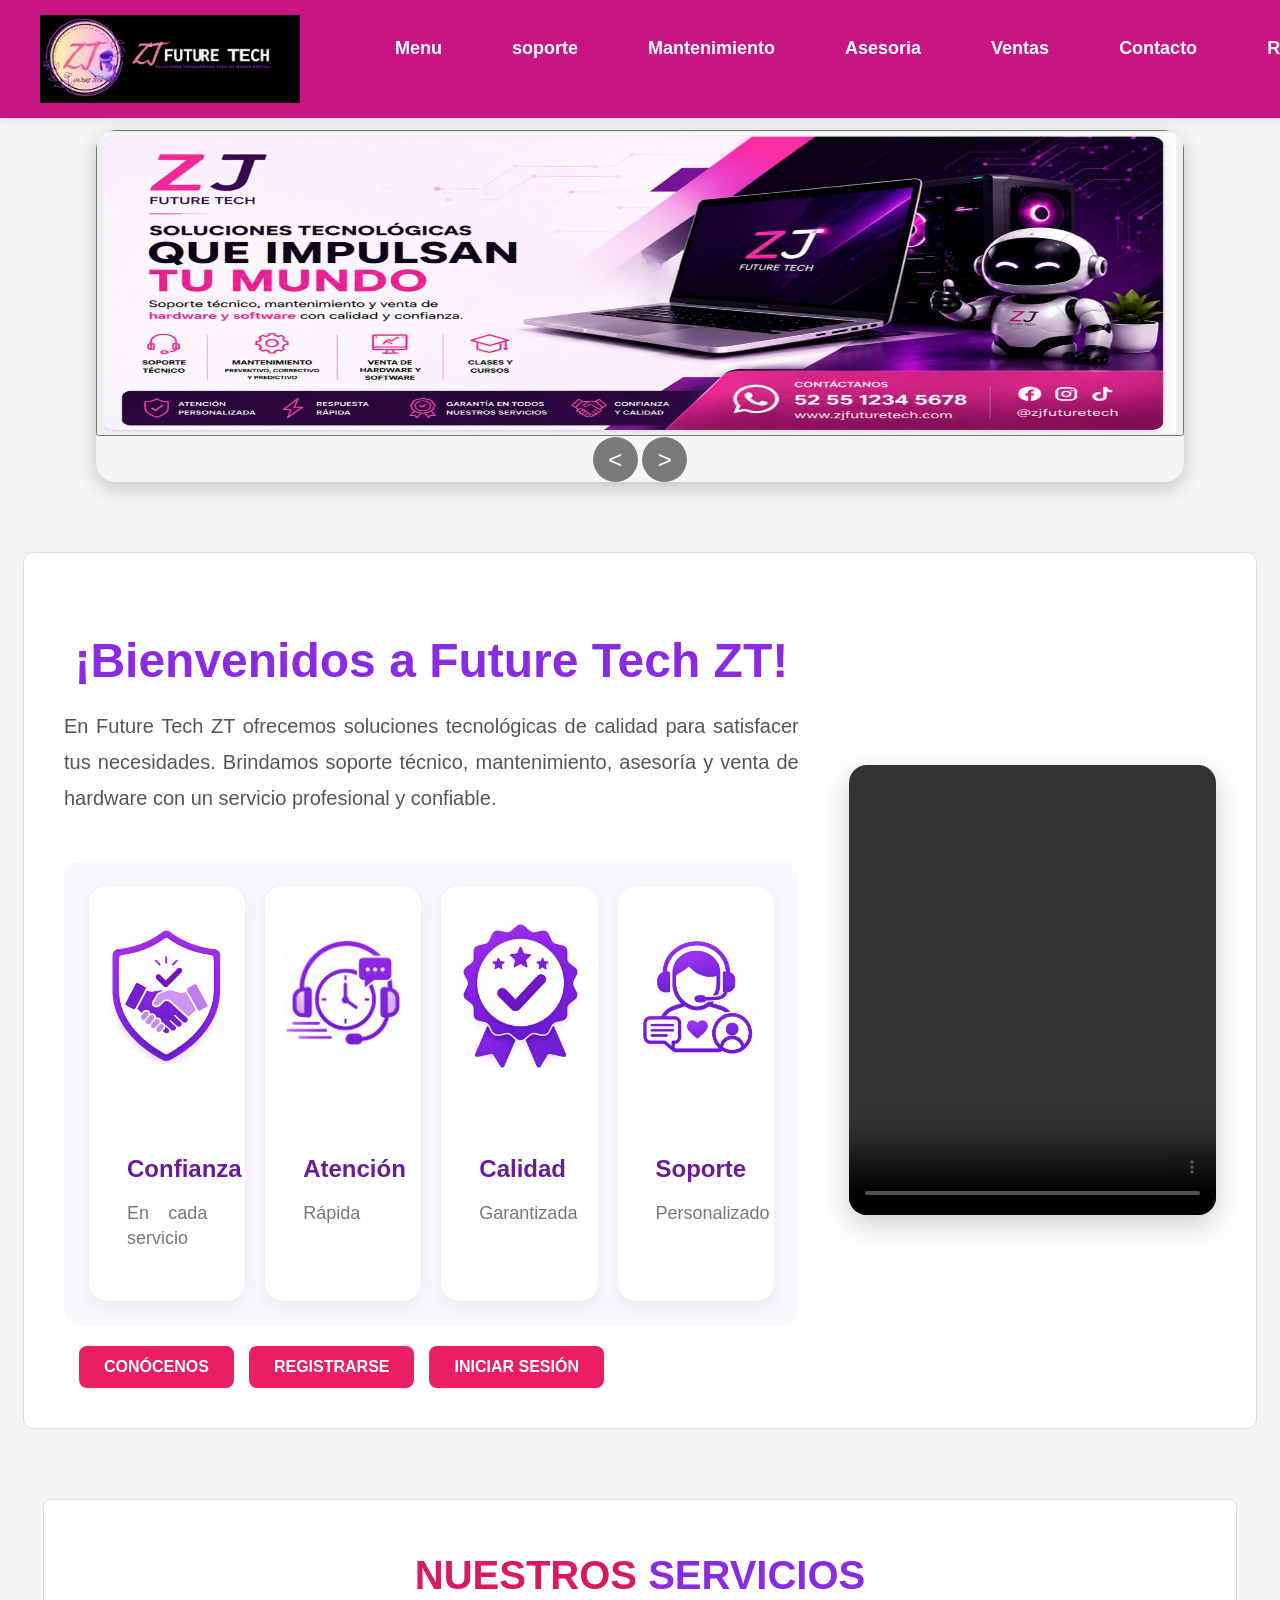
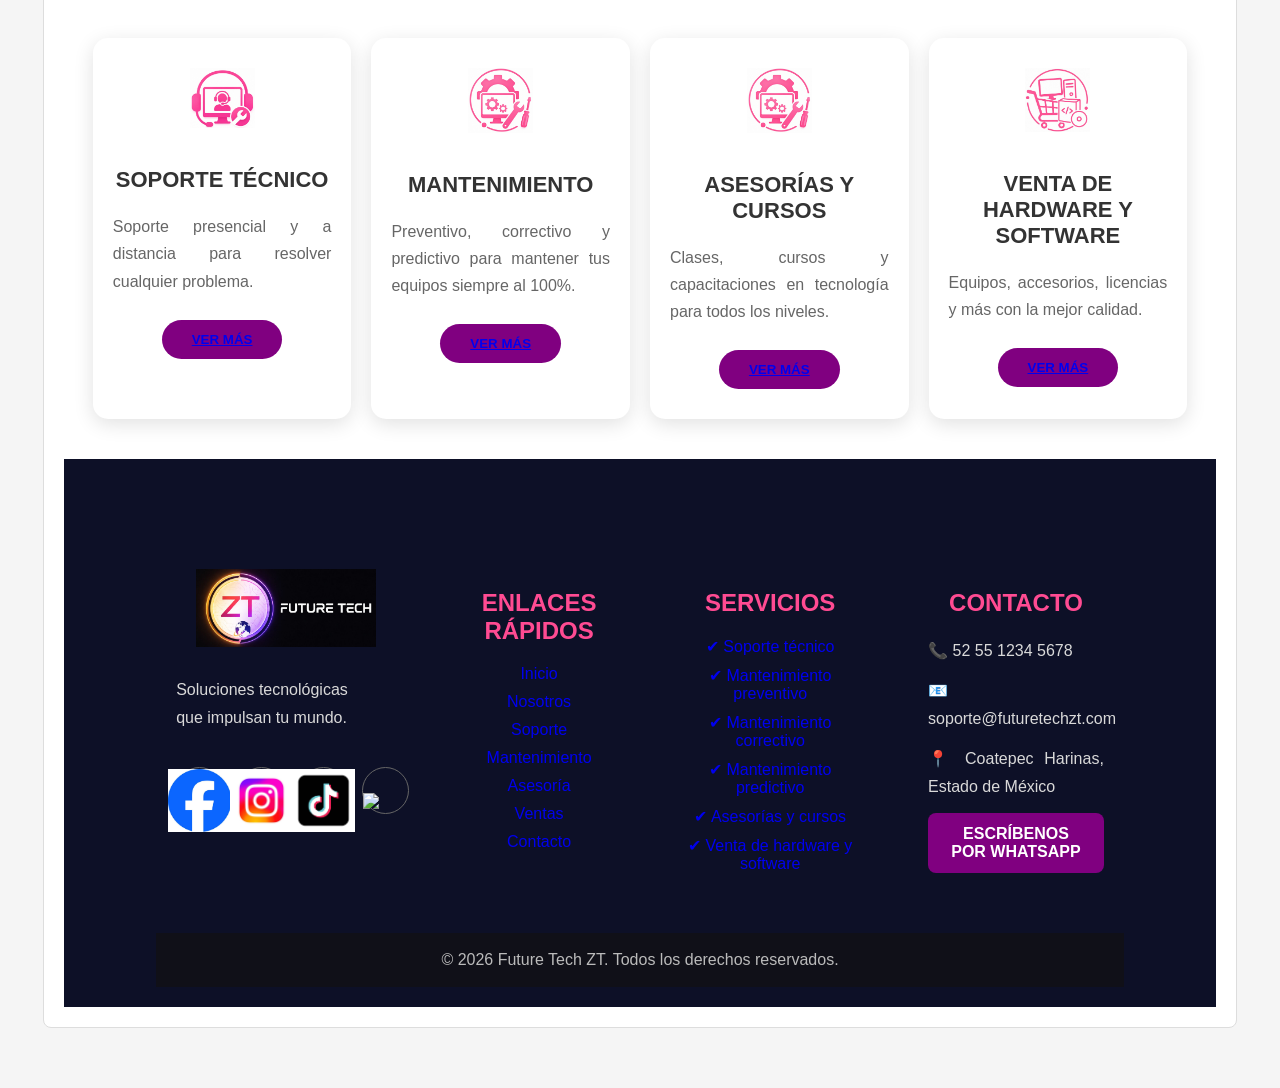
==== index.html @ 6dd83fc4 "Rename Proyecto integrador.html to index.html" ====
<!DOCTYPE html>
<html lang="es">
<head>
<meta charset="UTF-8">
<title>Soluciones Tecnologicas "Future Tech ZT"</title> 
<meta name="viewport" content="width=device-width, initial-scale=1.0">
<link rel="stylesheet" href="estilosprincipales.css">
</head>

<body>   
 <header> 
<div class="logo"> 
<img src="logohorizontal.jpg" alt="ZT Support">
</div>
<nav>
<ul class="menu">
<li><a href="#menu">Menu</a> 
</li> 
<li class="desplegable"> 
<a href="#soporte">soporte</a> 
<ul class="submenu"> 
<li><a href="soporte.html">Presencial</a></li>
<li><a href="soporte.html">Distancia</a></li> 
</ul>
</li> 
<li class="desplegable">
<a href="mantenimiento.html">Mantenimiento</a> 
<ul class="submenu"> 
<li><a href="mantenimiento.html">Preventivo</a></li>
<li><a href="mantenimiento.html">Correctivo</a></li>
<li><a href="mantenimiento.html">Predictivo</a></li>
</ul> 
</li> 
<li class="desplegable">
<a href="asesorias.html">Asesoria</a> 
<ul class="submenu"> 
<li><a  href="#clases">Clases</a></li> 
</ul> 
</li> 
<li class="desplegable"> 
<a href="#ventas">Ventas</a> 
<ul class="submenu"> 
<li><a href="#hardware">Hardware</a></li> 
</ul>
</li> 
<li class="desplegable">
<a href="#contacto">Contacto</a> 
<ul class="submenu"> 
<li><a href="contacto.html">Nosotros</a></li> 
<li><a href="contacto.html">Ubicacion</a></li> 
<li><a href="contacto.html">Sucursal</a></li> 
</ul> 
</li>
<li><a href="registro.html">Registro</a></li>
<li><a href="login.html">Iniciar sesión</a></li> 
</ul> 
</nav> 
</header>
<center>
 <div class="contenedor-carrusel">
<button class=</button>
        <div class="carrusel">
            <div class="item">
                <img src="banner1.jpg"">
            </div>
            <div class="item">
                <img src="banner2.jpg" alt="">
            </div>
            <div class="item">
                <img src="banner3.jpg" alt="">
            </div>
	    <div class="item">
                <img src="banner4.jpg" alt="">
            </div>
    </div>
           <button class="prev"><</button>
           <button class="next">></button>
    </div>
</center>

<section class="bienvenida">
<div class="texto">
    <h2>¡Bienvenidos a Future Tech ZT!</h2>
    <p>
        En Future Tech ZT ofrecemos soluciones tecnológicas de calidad para satisfacer tus necesidades.
        Brindamos soporte técnico, mantenimiento, asesoría y venta de hardware con un servicio profesional y confiable.
    </p>
<div class="beneficios">

    <div class="card">
        <img src="confianza.jpg">
        <h4>Confianza</h4>
        <center><p>En cada servicio</p></center>
    </div>

    <div class="card">
        <img src="atencion.jpg">
        <h4>Atención</h4>
        <center><p>Rápida</p></center>
    </div>

    <div class="card">
        <img src="calidad.jpg">
        <h4>Calidad</h4>
        <p>Garantizada</p>
    </div>

    <div class="card">
        <img src="soporte.jpg">
        <h4>Soporte</h4>
        <p>Personalizado</p>
    </div>

</div>
<div class="botones">
<a href="nosotros.html">
   <a href="contacto.html" class="btn">CONÓCENOS</a>
  <a href="registro.html" class="btn">REGISTRARSE</a>
<a href="login.html" class="btn">INICIAR SESIÓN</a>
</div>
</a>
</div> 
<div class="video"> 
<video controls> 
   <source src="videopromocion.mp4" type="video/mp4">
   tu navegador no soporta videos.
</video>
</div>
</section>
<section class="servicios">

    <h2>NUESTROS <span>SERVICIOS</span></h2>

    <div class="contenedor-servicios">

        <div class="servicio">
            <img src="soporte2.jpg">
            <h3>SOPORTE TÉCNICO</h3>
            <p>Soporte presencial y a distancia para resolver cualquier problema.</p>
            <button><a href="soporte.html" class="btn">VER MÁS</a></button>
        </div>

        <div class="servicio">
            <img src="mantenimiento2.jpg">
            <h3>MANTENIMIENTO</h3>
            <p>Preventivo, correctivo y predictivo para mantener tus equipos siempre al 100%.</p>
            <button><a href="mantenimiento.html" class="btn">VER MÁS</a></button>
        </div>

        <div class="servicio">
            <img src="asesoria2.jpg">
            <h3>ASESORÍAS Y CURSOS</h3>
            <p>Clases, cursos y capacitaciones en tecnología para todos los niveles.</p>
            <button><a href="asesorias.html" class="btn">VER MÁS</a></button>
        </div>

        <div class="servicio">
            <img src="ventas2.jpg">
            <h3>VENTA DE HARDWARE Y SOFTWARE</h3>
            <p>Equipos, accesorios, licencias y más con la mejor calidad.</p>
            <button><a href="ventas.html" class="btn">VER MÁS</a></button>
        </div>

    </div>

<script>
const carrusel = document.querySelector(".carrusel");
const items = document.querySelectorAll(".item");
const prev = document.querySelector(".prev");
const next = document.querySelector(".next");

let indice = 0;

function mostrarSlide() {
    carrusel.scrollTo({
        left: indice * carrusel.clientWidth,
        behavior: "smooth"
    });
}

next.addEventListener("click", () => {
    indice++;
    if (indice >= items.length) indice = 0;
    mostrarSlide();
});

prev.addEventListener("click", () => {
    indice--;
    if (indice < 0) indice = items.length - 1;
    mostrarSlide();
});

// Cambio automático cada 5 segundos
setInterval(() => {
    indice++;
    if (indice >= items.length) indice = 0;
    mostrarSlide();
}, 5000);
</script>
<footer class="footer">

    <div class="footer-contenedor">

        <div class="footer-col">
            <img src="logo2.jpg" class="logo-footer">

            <p>
                Soluciones tecnológicas<br>
                que impulsan tu mundo.
            </p>

            <div class="redes">
                <a href="https://www.facebook.com/share/1CUVvA9NEL/?mibextid=wwXIfr"><img src="facebook.jpg"></a>
                <a href="https://www.instagram.com/futuretech_tzsupport?igsh=bXJzMjlwcTFwcTl0&utm_source=qr"><img src="instagram.jpg"></a>
                <a href="https://www.tiktok.com/@futuretech_09?_r=1&_t=ZS-97oEDzyrsEJ"><img src="tiktok.jpg"></a>
                <a href="#"><img src="whatsapp.jpg"></a>
            </div>
        </div>

        <div class="footer-col">
            <h3>ENLACES RÁPIDOS</h3>

            <a href="#">Inicio</a>
            <a href="#">Nosotros</a>
            <a href="soporte.html">Soporte</a>
            <a href="mantenimiento.html">Mantenimiento</a>
            <a href="asesorias.html">Asesoría</a>
            <a href="#">Ventas</a>
            <a href="#">Contacto</a>
        </div>

        <div class="footer-col">
            <h3>SERVICIOS</h3>

            <a href="soporte.html">✔ Soporte técnico</a>
            <a href="mantenimiento.html">✔ Mantenimiento preventivo</a>
            <a href="#">✔ Mantenimiento correctivo</a>
            <a href="#">✔ Mantenimiento predictivo</a>
            <a href="asesorias.html">✔ Asesorías y cursos</a>
            <a href="#">✔ Venta de hardware y software</a>
        </div>

        <div class="footer-col">
            <h3>CONTACTO</h3>

            <p>📞 52 55 1234 5678</p>
            <p>📧 soporte@futuretechzt.com</p>
            <p>📍 Coatepec Harinas, Estado de México</p>

            <a href="#" class="boton-footer">
                ESCRÍBENOS POR WHATSAPP
            </a>

        </div>

    </div>

    <div class="footer-copy">
        © 2026 Future Tech ZT. Todos los derechos reservados.
    </div>

</footer>
</body>
</html>
---- estilosprincipales.css ----
body{
    margin:0;
    font-family:Arial, sans-serif;
    background:#f5f5f5;
}


.titulo{
    text-align:center;
    color:#333;
    padding:20px;
    margin:0;
}

.menu{
    list-style:none;
    margin:0;
    padding:0;
    display:flex;
    justify-content:flex-start;
    background:#e91e63;
    border-radius:6px;
}

.menu li{
    position:relative;
}

.menu li a{
    display:block;
    padding:15px 25px;
    color:white;
    text-decoration:none;
    font-weight:bold;
}

.menu li:hover{
    background:#c2185b;
}

.submenu{
    display:none;
    position:absolute;
    list-style:none;
    padding:0;
    margin:0;
    background:#e91e63;
    min-width:180px;
}

.submenu li a{
    padding:12px;
}

.desplegable:hover .submenu{
    display:block;
}
.bienvenida{
    text-align:center;
    padding:50px 20px;
    background:MediumVioletPink;
}
.bienvenida h2{
    color:MediumVioletPink;
    font-size:37px;
    margin-bottom:15px;
}

.bienvenida p{
    font-size:18px;
    color:MediumVioletPink;
    max-width:800px;
    margin:auto;
    line-height:1.6;
    text-align: justify;
}
section{
    width:85%;
    margin:25px auto;
    padding:20px;
    background:#fff;
    border:1px solid #ddd;
    border-radius:8px;
}

section h2{
    color:#d81b60;
    text-align:center;
    font-size:28px;
    font-weight:bold;
    margin-bottom:15px;
}

section h3{
    color:#444;
    font-size:20px;
    font-weight:bold;
    margin-top:20px;
}

section p{
    text-align:justify;
    font-size:16px;
    color:#333;
    line-height:1.6;
}

/* Estilos para carrusel */
.contenedor {
  display:block;
  gap:15px;
  box-shadow: 0 4px 8px rgba(0,0,0,2);
  width: 100%;
  text-align: center;
}
.subcontenedor {
 padding: 10px;
 background-color: #3B7597;
 text-align: center;
 border-radius: 10px;
 width: 100%;

}
.contenedor-carrusel {
    position: relative;
    z-index: 1;
    width: 85%;
    max-width: 1500px;
    border-radius: 20px;
    overflow: hidden;
    box-shadow: 0 6px 20px rgba(0,0,0,0.2);
    margin: 30px auto;
}
.carrusel {
    display: flex;
    overflow-x: auto;
    scroll-behavior: smooth;
    scroll-snap-type: x mandatory;
    scrollbar-width: none; /* Oculta la barra de desplazamiento en Firefox */
}

/* Oculta la barra de desplazamiento en Chrome/Safari/Edge */
.carrusel::-webkit-scrollbar {
    display: none;
}

.item {
    min-width: 100%;
    scroll-snap-align: start;
}

.item img {
    width: 100%;

    height: 300px;
    object-fit=cover;
    display: block;
}

.navegacion {
    position: absolute;
    bottom: 15px;
    left: 50%;
    transform: translateX(-50%);
    display: flex;
    gap: 10px;
}

.navegacion a {
    background-color: rgba(255, 255, 255, 0.7);
    color: #333;
    text-decoration: none;
    padding: 5px 12px;
    border-radius: 50%;
    font-weight: bold;
    font-size: 14px;
    transition: background 0.3s;
}

.navegacion a:hover {
    background-color: rgba(255, 255, 255, 1);
}
header{
    display:flex;
    align-items:center;
    background:#fff;
    padding:15px 30px;
    box-shadow:0 2px 8px rgba(0,0,0,.1);
    position:fixed;
    top:0;
    left:0;
    width:100%;
    z-index:1000;
}

.logo{
    margin-right:40px;
}

.logo img{
    height:70px;
}

nav{
    flex:1;
}

.menu{
    display:flex;
    justify-content:flex-start;
    list-style:none;
    gap:20px;
    margin:0;
    padding:0;
    background:transparent;
}nav{
    margin-left:30px;
}
.logo img{
    height:70px;   /* Ajusta el tamaño del logo */
}

nav ul{
    display:flex;
    list-style:none;
    gap:35px;
    margin:0;
    padding:0;
}

nav a{
    text-decoration:none;
    color:#1f2d3d;
    font-size:18px;
    font-weight:bold;
    transition:.3s;
}

nav a:hover{
    color:#007BFF;
}

body{
    padding-top:100px; /* Para que el contenido no quede debajo del header */
}
.titulo-principal{
    text-align:center;
    background:#ffffff;
    padding:15px 0;
}

.titulo-principal h1{
    margin:0;
    font-size:38px;
    color:#8e44ad;
}

header{
    display:flex;
    justify-content:space-between;
    align-items:center;
    padding:15px 40px;
    background:MediumVioletRed;
}
.bienvenida{
    display:flex;
    align-items:center;
    justify-content:space-between;
    gap:50px;
    padding:40px;
    background:#fff;
    border-radius:10px;
    width:90%
    margin:70px auto;
}

.texto{
    flex:2;
    width:55%;
}

.video{
    flex:1;
    display:flex;
    justify-content:center;
    width:40%;
}

.video video{
    width:100%;      /* Tamaño ideal para un reel */
    height:450px;
    border-radius:18px;
    object-fit:cover;
    box-shadow:0 10px 30px rgba(0,0,0,0.2);
}
.flechas{
    position: absolute;
    top: 50%;
    left: 0;
    width: 100%;
    display: flex;
    justify-content: space-between;
    transform: translateY(-50%);
    pointer-events: none;
}

.flechas a{
    pointer-events: auto;
    width: 45px;
    height: 45px;
    background: rgba(0,0,0,.5);
    color: white;
    text-decoration: none;
    border-radius: 50%;
    display: flex;
    align-items: center;
    justify-content: center;
    font-size: 28px;
    font-weight: bold;
    margin: 0 15px;
    transition: .3s;
}

.flechas a:hover{
    background: #ff3b8d;
}
.flechas{
    position:absolute;
    top:50%;
    left:0;
    width:100%;
    display:flex;
    justify-content:space-between;
    transform:translateY(-50%);
    pointer-events:none;
}

.prev,
.next{
    pointer-eve
nts:auto;
    background:rgba(0,0,0,.5);
    color:#fff;
    border:none;
    width:45px;
    height:45px;
    border-radius:50%;
    cursor:pointer;
    font-size:24px;
}

.prev:hover,
.next:hover{
    background:#a100ff;
}
.texto h2{
    color:#8a2be2;
    font-size:48px;
    font-weight:bold;
    margin-bottom:20px;
}
.bienvenida{
    display:flex;
    justify-content:space-between;
    align-items:center;
    width:90%;
    margin:70px auto;
    gap:50px;
}

.texto{
    width:55%;
}

.video{
    width:40%;
}

.video video{
    width:100%;
    border-radius:18px;
    box-shadow:0 10px 30px rgba(0,0,0,.2);
}
.texto p{
    font-size:20px;
    line-height:1.8;
    color:#555;
    text-align:justify;
}
.beneficios{
    display:flex;
    gap:20px;
    margin-top:35px;
}

.card{
    width:160px;
    background:#fff;
    border-radius:18px;
    text-align:center;
    padding:25px 15px;
    box-shadow:0 8px 20px rgba(0,0,0,.1);
    transition:.3s;
}

.card:hover{
    transform:translateY(-8px);
}

.card img{
    width:55px;
    margin-bottom:15px;
}

.card h4{
    color:#6f2cff;
    margin-bottom:8px;
}
.boton{
    display:inline-block;
    margin-top:30px;
    padding:15px 40px;
    background:DarkMagenta;
    color:white;
    text-decoration:none;
    border-radius:40px;
    font-weight:bold;
    transition:.3s;
}

.boton:hover{
    transform:scale(1.05);
}
.servicios{
    width:90%;
    margin:60px auto;
    text-align:center;
}

.servicios h2{
    font-size:40px;
    margin-bottom:40px;
}

.servicios span{
    color:#8a2be2;
}

.contenedor-servicios{
    display:flex;
    justify-content:center;
    gap:20px;
    flex-wrap:nowrap;  /*evita que una tarjeta baje*/
    margin: 40px auto;
    width:95%;
}

.servicio{
    width:260px;
    background:white;
    border-radius:15px;
    padding:30px 20px;
    box-shadow:0 5px 20px rgba(0,0,0,.12);
    transition:.3s;
}

.servicio:hover{
    transform:translateY(-8px);
}

.servicio img{
    width:65px;
    margin-bottom:15px;
}

.servicio h3{
    font-size:22px;
    color:#333;
    margin-bottom:20px;
}

.servicio p{
    color:#666;
    line-height:1.7;
    margin-bottom:25px;
}

.servicio button{
    background:purple;
    color:white;
    border:none;
    border-radius:30px;
    padding:12px 30px;
    cursor:pointer;
    font-weight:bold;
}
background: #f7f7f9;
.footer{
    background:GhostWhite;
    color:GhostWhite;
    margin-top:70px;
}

.footer-contenedor{
    max-width:1200px;
    margin:auto;
    display:flex;
    justify-content:space-between;
    gap:40px;
    padding:50px 20px;
    flex-wrap:wrap;
}

.footer-col{
    flex:1;
    min-width:220px;
}

.logo-footer{
    width:180px;
    margin-bottom:15px;
}

.footer h3{
    color:#ff4ca0;
    margin-bottom:20px;
}

.footer p,
.footer a{
    color:LavanderBlush;
    text-decoration:none;
    display:block;
    margin:10px 0;
    transition:.3s;
}

.footer a:hover{
    color:#ff4ca0;
}

.redes{
    display:flex;
    gap:12px;
    margin-top:20px;
}

.redes img{
    width:38px;
    height:38px;
}

.boton-footer{
    display:inline-block;
    margin-top:20px;
    background:purple;
    color:white!important;
    padding:12px 20px;
    border-radius:8px;
    font-weight:bold;
}

.footer-copy{
    background:#101018;
    text-align:center;
    padding:18px;
    color:#bbb;
}
/* BANNER */

.banner-mantenimiento{
    width:90%;
    overflow:hidden;
}

.banner-mantenimiento img{
    width:100%;
    height:340x;      /* puedes cambiar la altura */
    object-fit:cover;
    display:block;
}
/* =======================
   BANNER CORRECTIVO
======================= */

.banner-correctivo{
    width:90%;
    margin:40px auto 30px auto;
    overflow:hidden;
}

.banner-correctivo img{
    width:100%;
    height:190px;      /* Puedes cambiar la altura */
    object-fit:cover;
    display:block;
    border-radius:12px;
}
.correctivo{
    width:90%;
    max-width:1300px;
    margin:40px auto;
    background:#fff;
    border-radius:15px;
    box-shadow:0 5px 15px rgba(0,0,0,.12);
    padding:30px;
}
.solicitar-servicio{
    width:100%;
    padding:50px 20px;
    text-align:center;
    background:#fafafa;
    margin-top:40px;
}

.solicitar-servicio h2{
    font-size:32px;
    color:MediumVioletRed;
    margin-bottom:15px;
}

.solicitar-servicio p{
    max-width:700px;
    margin:0 auto 30px;
    font-size:18px;
    color:#555;
    line-height:28px;
}

.btn-servicio{
    background:hotpink;
    color:white;
    border:none;
    padding:18px 45px;
    font-size:20px;
    font-weight:bold;
    border-radius:50px;
    cursor:pointer;
    transition:.3s;
}

.btn-servicio:hover{
    transform:scale(1.05);
    box-shadow:0 8px 18px rgba(0,0,0,.25);
}

.encabezado-correctivo{
    display:flex;
    justify-content:space-between;
    gap:40px;
    margin-bottom:30px;
}

.texto-correctivo{
    width:35%;
}

.texto-correctivo p{
    font-size:18px;
    color:#444;
    line-height:30px;
    margin-bottom:15px;
}

.ventajas{
    width:80%;
    display:grid;
    grid-template-columns:repeat(4,1fr);
    gap:10px;
}

.ventaja{
    text-align:center;
    border-left:1px solid #ddd;
    padding:20px;
}
.ventaja:first-child{
    border-left:none;
}

.ventaja img{
    width:150px;
    margin-bottom:auto;
}

.ventaja h3{
    color:DarkMagenta;
    font-size:18px;
    margin-bottom:10px;
}

.ventaja p{
    font-size:14px;
    color:#666;
    line-height:22px;
}

.tabla-correctivo{
    width:100%;
    border-collapse:collapse;
    overflow:hidden;
    border-radius:12px;
}

.tabla-correctivo th{
    background:DarkMagenta;
    color:white;
    padding:15px;
    font-size:17px;
}

.tabla-correctivo td{
    border:1px solid #ececec;
    padding:16px;
    font-size:16px;
    color:#444;
}

.tabla-correctivo tr:nth-child(even){
    background:#fafafa;
}

.tabla-correctivo tr:hover{
    background:#f3edff;
}
/*=========================
MANTENIMIENTO PREVENTIVO
=========================*/

.preventivo{
    width:100%;
    margin:60px auto;
}

.banner-preventivo img{
    width:100%;
    border-radius:15px;
}

.descripcion-preventivo{
    display:grid;
    grid-template-columns:35% 65%;
    margin:35px 0;
    align-items:center;
}

.texto-preventivo p{
    font-size:18px;
    line-height:30px;
    color:#444;
    padding-right:20px;
}

.ventajas{
    display:grid;
    grid-template-columns:repeat(4,1fr);
}

.ventaja{
    text-align:center;
    padding:20px;
    border-left:1px solid #ddd;
}

.ventaja:first-child{
    border-left:none;
}

.ventaja img{
    width:80px;
    height:80px;
    object-fit:contain;
    margin-bottom:15px;
}

.ventaja h3{
    color:#d93b83;
    font-size:20px;
    margin-bottom:12px;
}

.ventaja p{
    color:#555;
    line-height:24px;
}

.tabla-preventivo{
    width:100%;
    border-collapse:collapse;
    overflow:hidden;
    border-radius:12px;
}

.tabla-preventivo th{
    background:purple;
    color:white;
    padding:18px;
}

.tabla-preventivo td{
    padding:18px;
    border:1px solid #ececec;
}

.tabla-preventivo tr:nth-child(even){
    background:#fafafa;
}
#predictivo{
    width:100%;
    padding:50px 0;
    background:#fff;
}

.banner-mantenimiento{
    width:90%;
    margin:40px auto 30px auto;
    overflow:hidden;

}

.banner-mantenimiento img{
  width:100%;
    height:1000px;      /* Puedes cambiar la altura */
    object-fit:cover;
    display:block;
    border-radius:12px;

}
/* ================= FOOTER ================= */

.footer{
    background:#0d1027;
    color:#fff;
    padding:60px 8% 20px;
}

.footer-contenedor{

    max-width:1000px;
    margin:auto;

    display:grid;

    grid-template-columns:1.5fr 1fr 1.2fr 1.2fr;

    gap:70px;

    align-items:flex-start;
}

.footer-col{
    min-width:0;
}

.footer-logo{
    width:30px;
    margin-bottom:20px;
}

.footer-col h3{

    color:#ff4b92;
    margin-bottom:20px;
    font-size:24px;

}

.footer-col p{

    color:#d9d9d9;
    line-height:28px;
    margin-bottom:12px;

}

.footer-col ul{

    list-style:none;

}

.footer-col ul li{

    margin-bottom:12px;

}

.footer-col ul li a{

    text-decoration:none;
    color:#d9d9d9;
    transition:.3s;

}

.footer-col ul li a:hover{

    color:#ff4b92;

}

.redes{

    display:flex;
    gap:15px;
    margin-top:25px;

}

.redes a{

    width:45px;
    height:45px;

    border:1px solid #666;

    border-radius:50%;

    display:flex;

    justify-content:center;
    align-items:center;

    color:white;
    text-decoration:none;

    transition:.3s;

}

.redes a:hover{

    background:#d93b83;
    border-color:#d93b83;

}

.footer hr{

    margin:20px 0 10px;
    border:none;
    border-top:1px solid #444;

}

.copyright{

    text-align:center;
    color:#bbb;
    font-size:15px;

}

@media(max-width:500px){

.footer-contenedor{

    grid-template-columns:1fr;
    gap:20px;
    text-align:center;

}

.redes{

    justify-content:center;

}

}
.redes img{
    width:63px;
    height:auto;
    display:block;
    margin-top:20px;
}
.logo img{
    width:260px;
    height:auto;
    object-fit:contain;
    display:block;
}
/* Banner Asesorías */
.banner-mantenimiento{
    width:90%;
    overflow:hidden;
}

.banner-mantenimiento img{
    width:100%;
    height:365px;      /* Cambia este valor para hacerlo más delgado */
    object-fit:cover;  /* Recorta la imagen sin deformarla */
    display:block;
}
/* CONTENEDOR */

.horario-cursos{

    width:90%;
    margin:70px auto;

    display:flex;
    gap:50px;

}

/* HORARIO */

.horario{

    width:48%;

}

.horario h4{

    color:#e91e63;
    font-size:22px;
    margin-bottom:8px;

}

.horario h2{

    font-size:46px;
    color:#222;
    margin-bottom:15px;

}

.horario h2 span{

    color:#d93b83;

}

.dias{

    font-size:20px;
    margin-bottom:20px;

}

.horario table{

    width:90%;
    border-collapse:collapse;
    overflow:hidden;
    border-radius:10px;

}

.horario th{

    background:#d93b83;
    color:white;
    padding:15px;
    font-size:18px;

}

.horario td{

    border:1px solid #eee;
    padding:16px;
    text-align:center;

}

.nota{

    margin-top:20px;
    color:#666;
    text-align:center;

}

/* CURSOS */

.cursos{

    width:52%;

}

.cursos h3{

    color:#d93b83;
    margin-bottom:20px;
    font-size:24px;

}

.cards{

    display:flex;
    gap:20px;

}

.card{

    background:white;

    border-radius:15px;

    box-shadow:0 8px 20px rgba(0,0,0,.08);

    overflow:hidden;

    transition:.3s;

}

.card:hover{

    transform:translateY(-8px);

}

.card img{

    width:100%;
    height:180px;
    object-fit:cover;

}

.card h4{

    color:#6a1b9a;

    padding:18px 18px 10px;

    font-size:24px;

}

.card p{

    padding:0 18px 22px;

    color:#555;

    line-height:25px;

    font-size:18px;

}
/*=========================
   INSCRIPCIÓN A CURSOS
==========================*/

.inscripcion-cursos{
    width:90%;
    max-width:1200px;
    margin:60px auto;
    background:LightPink;
    border-radius:18px;
    padding:30px 40px;

    display:flex;
    justify-content:space-between;
    align-items:center;
    gap:25px;

    color:#fff;
}

.inscripcion-icono{
    font-size:55px;
}

.inscripcion-texto{
    flex:1;
}

.inscripcion-texto h2{
    font-size:30px;
    margin-bottom:8px;
}

.inscripcion-texto p{
    font-size:18px;
    color:#e8e8e8;
}

.btn-inscribirse{
    display:inline-block;
    background:#ff3f93;
    color:#fff;
    text-decoration:none;
    padding:16px 35px;
    border-radius:50px;
    font-size:18px;
    font-weight:bold;
    transition:.3s;
}

.btn-inscribirse:hover{
    background:#ff0f7b;
    transform:scale(1.05);
}
/* Banner de Ventas de Hardware */
.hardware-banner{
    width: 93%;
    display: flex;
    justify-content: center;
    margin: 50px 0;
}

.hardware-banner img{
    width: 86%;
    max-width: 1400px;
    height: auto;
    border-radius: 18px;
    box-shadow: 0 8px 25px rgba(0,0,0,.15);
    transition: transform .3s ease;
}

.hardware-banner img:hover{
    transform: scale(1.01);
}
.hardware{
    width:90%;
    margin:70px auto;
    font-family:'Poppins',sans-serif;
}

.titulo{
    text-align:center;
    margin-bottom:45px;
}

.titulo span{
    color:#8d4cff;
    font-size:14px;
    font-weight:700;
    letter-spacing:2px;
}

.titulo h2{
    margin-top:10px;
    color:#1d1745;
    font-size:42px;
}

.productos{
    display:grid;
    grid-template-columns:repeat(5,1fr);
    gap:25px;
}

.card{
    background:#fff;
    border-radius:18px;
    padding:20px;
    box-shadow:0 5px 18px rgba(0,0,0,.08);
    transition:.3s;
    cursor:pointer;
}

.card:hover{
    transform:translateY(-8px);
    box-shadow:0 15px 35px rgba(133,71,255,.18);
}

.card img{
    width:100%;
    height:180px;
    object-fit:contain;
}

.card h3{
    margin-top:18px;
    font-size:20px;
    color:#231942;
}

.card p{
    color:#777;
    margin:8px 0;
}

.card span{
    color:#6e2fff;
    font-size:22px;
    font-weight:700;
}

.beneficios{
    margin-top:45px;
    background:#faf7ff;
    border-radius:18px;
    display:flex;
    justify-content:space-around;
    padding:25px;
}

.beneficio{
    display:flex;
    align-items:center;
    gap:18px;
}

.beneficio i{
    color:#7b2cff;
    font-size:34px;
}

.beneficio h4{
    color:#2d2159;
    margin-bottom:5px;
}

.beneficio p{
    color:#666;
}
.contacto{

    width:90%;
    margin:70px auto;

    display:grid;
    grid-template-columns:30% 68%;
    gap:40px;

    align-items:start;

}

/* Información */

.info-contacto span{

    color:#7b2cff;
    font-weight:700;
    letter-spacing:2px;

}

.info-contacto h2{

    font-size:70px;
    color:#17153d;
    margin:10px 0;

}

.info-contacto>p{

    color:#666;
    line-height:30px;
    margin-bottom:20px;

}

.linea{

    width:70px;
    height:4px;
    background:#6f2cff;
    border-radius:30px;
    margin-bottom:35px;

}

.dato{

    margin-bottom:30px;

}

.dato h4{

    font-size:24px;
    color:#222;
    margin-bottom:10px;

}

.dato p{

    color:#666;
    line-height:28px;

}

/* Formulario */

.formulario{

    background:#fff;
    border-radius:22px;
    padding:40px;
    box-shadow:0 10px 30px rgba(0,0,0,.08);

}

.formulario h3{

    color:#6f2cff;
    font-size:38px;
    margin-bottom:30px;

}

.formulario form{

    display:grid;
    grid-template-columns:1fr 1fr;
    gap:18px;

}

.formulario input{

    height:60px;
    border:1px solid #e8e8e8;
    border-radius:12px;
    padding:0 18px;
    font-size:16px;

}

.formulario textarea{

    grid-column:1/3;
    height:180px;
    border:1px solid #e8e8e8;
    border-radius:12px;
    padding:18px;
    resize:none;

}

.formulario button{

    grid-column:1/3;

    width:260px;
    height:55px;

    margin:20px auto 0;

    border:none;
    border-radius:12px;

    background:linear-gradient(90deg,#6528f7,#8b3dff);

    color:white;

    font-size:18px;
    font-weight:600;

    cursor:pointer;

    transition:.3s;

}

.formulario button:hover{

    transform:scale(1.05);

}
.informacion{

    width:100%;
    margin:70px auto;

    display:grid;
    grid-template-columns:1.3fr 1fr 1fr;

    gap:30px;

}

.card-info{

    background:#fff;

    border-radius:22px;

    padding:20px;

    box-shadow:0 8px 25px rgba(0,0,0,.08);

}

.nosotros{

    display:flex;

    gap:30px;

}
.img-card{
     width:300px;
}

.img-card img{

    width:260px;  /*mas ancha*/
    height:320px; /*misma altura*/

    object-fit:cover;

    border-radius:20px;

}

.contenido h2,
.card-info h2{

    color:#6b2dff;

    font-size:50px;

    margin-bottom:18px;

}

.card-info h3{

    margin:15px 0;

    color:#222;

}

.card-info p{

    color:#555;

    line-height:28px;

}

.contenido ul{

    margin-top:25px;

    list-style:none;

    padding:0;

}

.contenido ul li{

    margin:18px 0;

    color:#333;

    font-size:17px;

}

.card-info img{

    width:100%;

    border-radius:15px;

    margin-top:20px;

}
.botones{
    display:flex;
    gap:15px;
    margin-top:20px;
}

.botones .btn{
    display:inline-block;
    padding:12px 25px;
    background:#e91e63;
    color:white;
    text-decoration:none;
    border-radius:8px;
    font-weight:bold;
    transition:0.3s;
}

.botones .btn:hover{
    background:#c2185b;
}
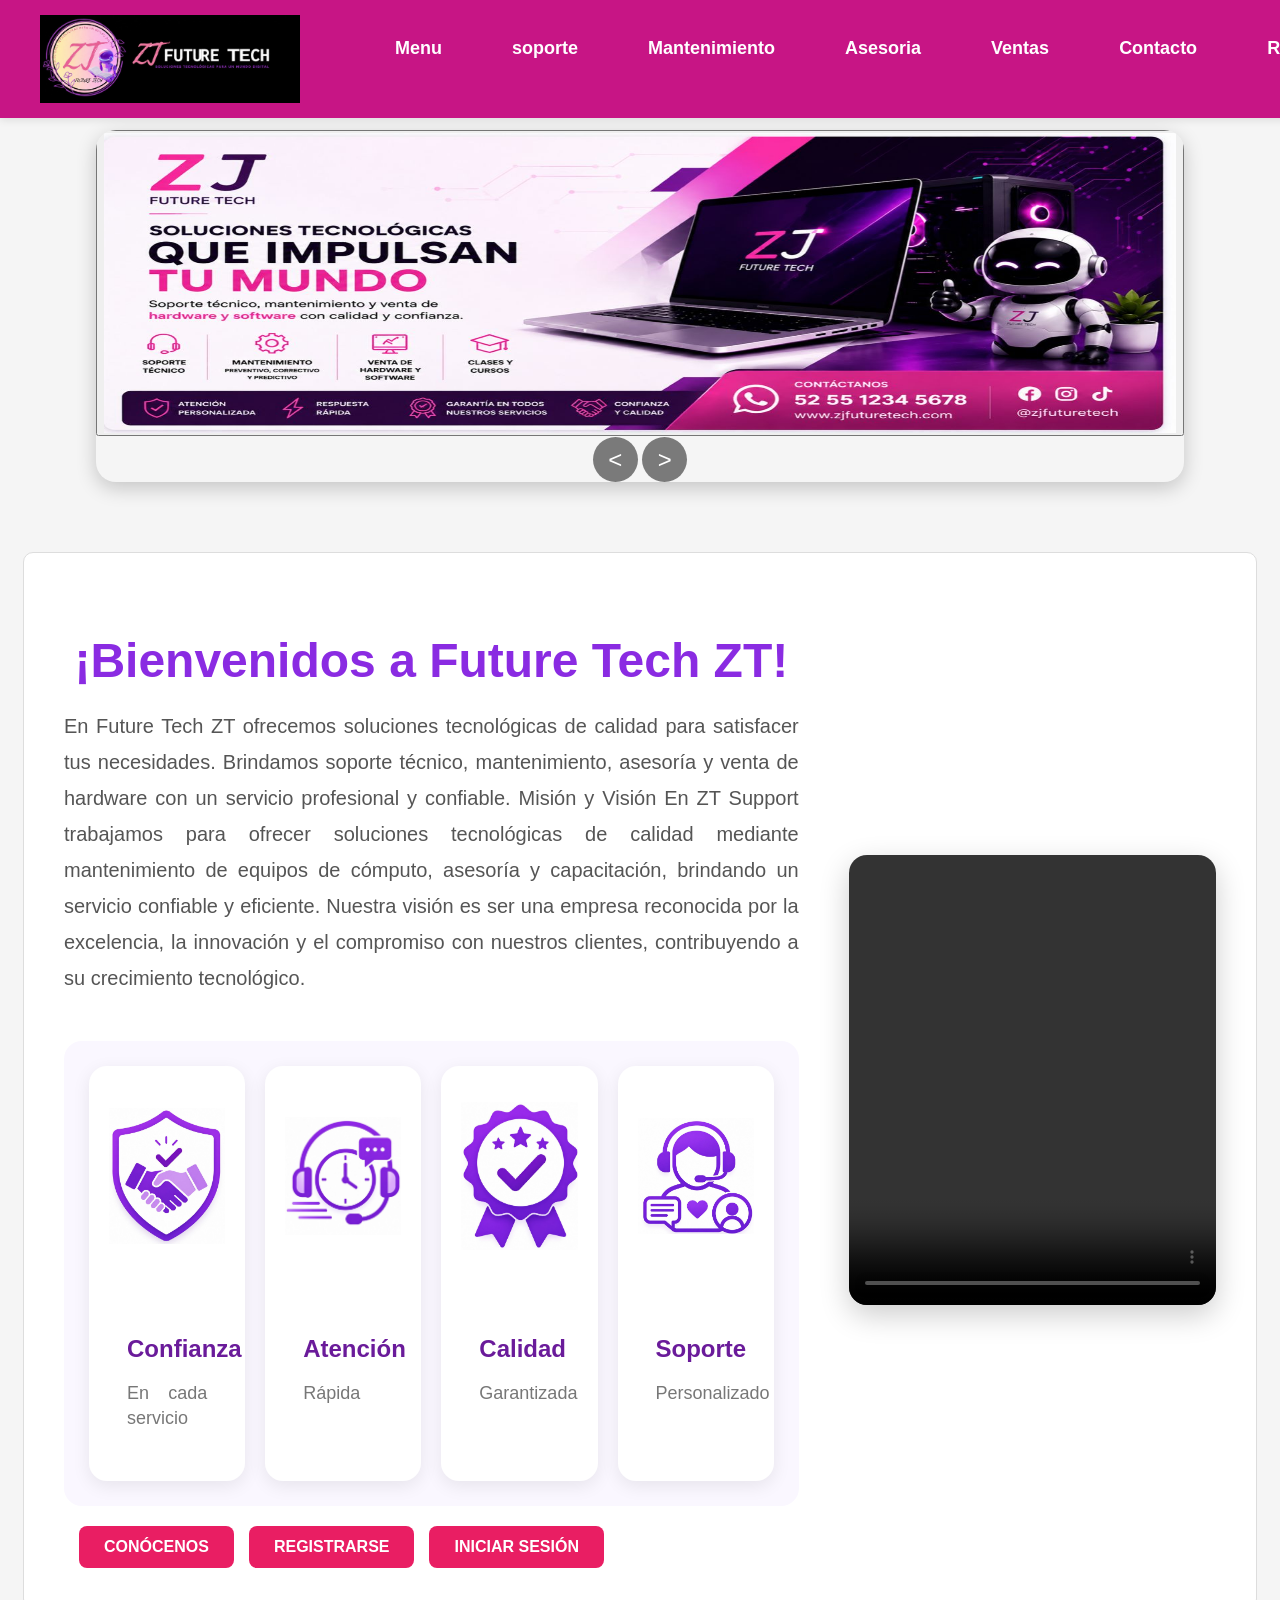
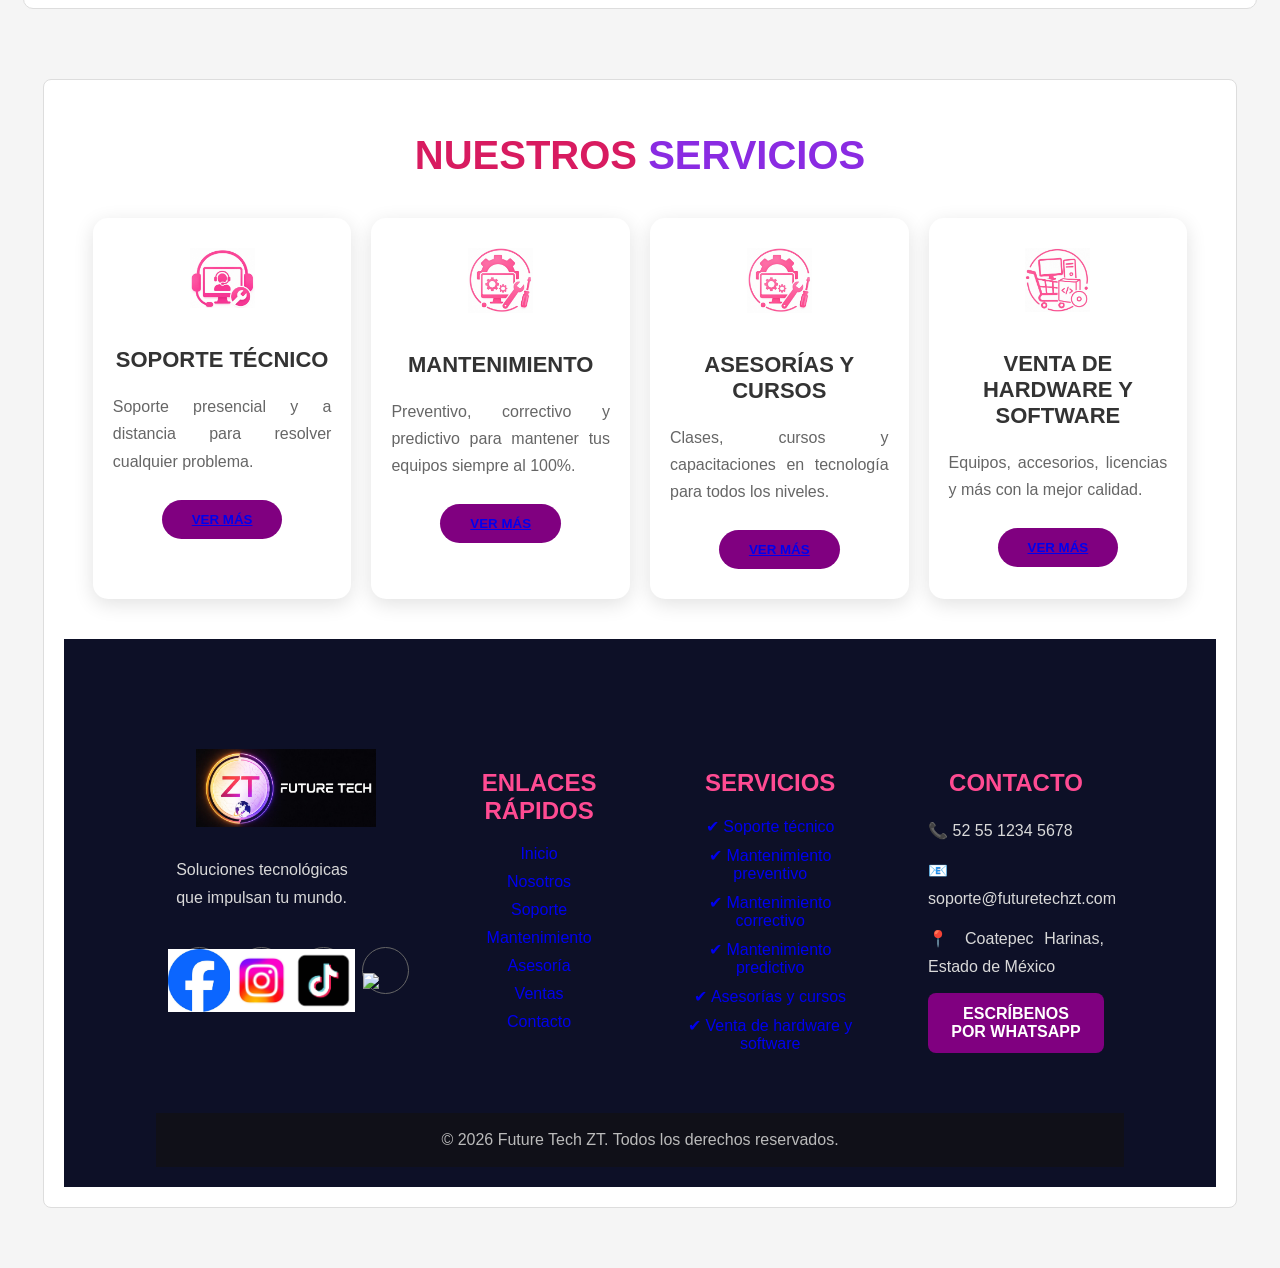
==== commit 2a04cca5: "Update index.html" ====
--- a/index.html
+++ b/index.html
@@ -38,7 +38,7 @@
 </ul> 
 </li> 
 <li class="desplegable"> 
-<a href="#ventas">Ventas</a> 
+<a href="ventas.html">Ventas</a> 
 <ul class="submenu"> 
 <li><a href="#hardware">Hardware</a></li> 
 </ul>
@@ -84,6 +84,9 @@
     <p>
         En Future Tech ZT ofrecemos soluciones tecnológicas de calidad para satisfacer tus necesidades.
         Brindamos soporte técnico, mantenimiento, asesoría y venta de hardware con un servicio profesional y confiable.
+		Misión y Visión
+
+En ZT Support trabajamos para ofrecer soluciones tecnológicas de calidad mediante mantenimiento de equipos de cómputo, asesoría y capacitación, brindando un servicio confiable y eficiente. Nuestra visión es ser una empresa reconocida por la excelencia, la innovación y el compromiso con nuestros clientes, contribuyendo a su crecimiento tecnológico.
     </p>
 <div class="beneficios">
 
